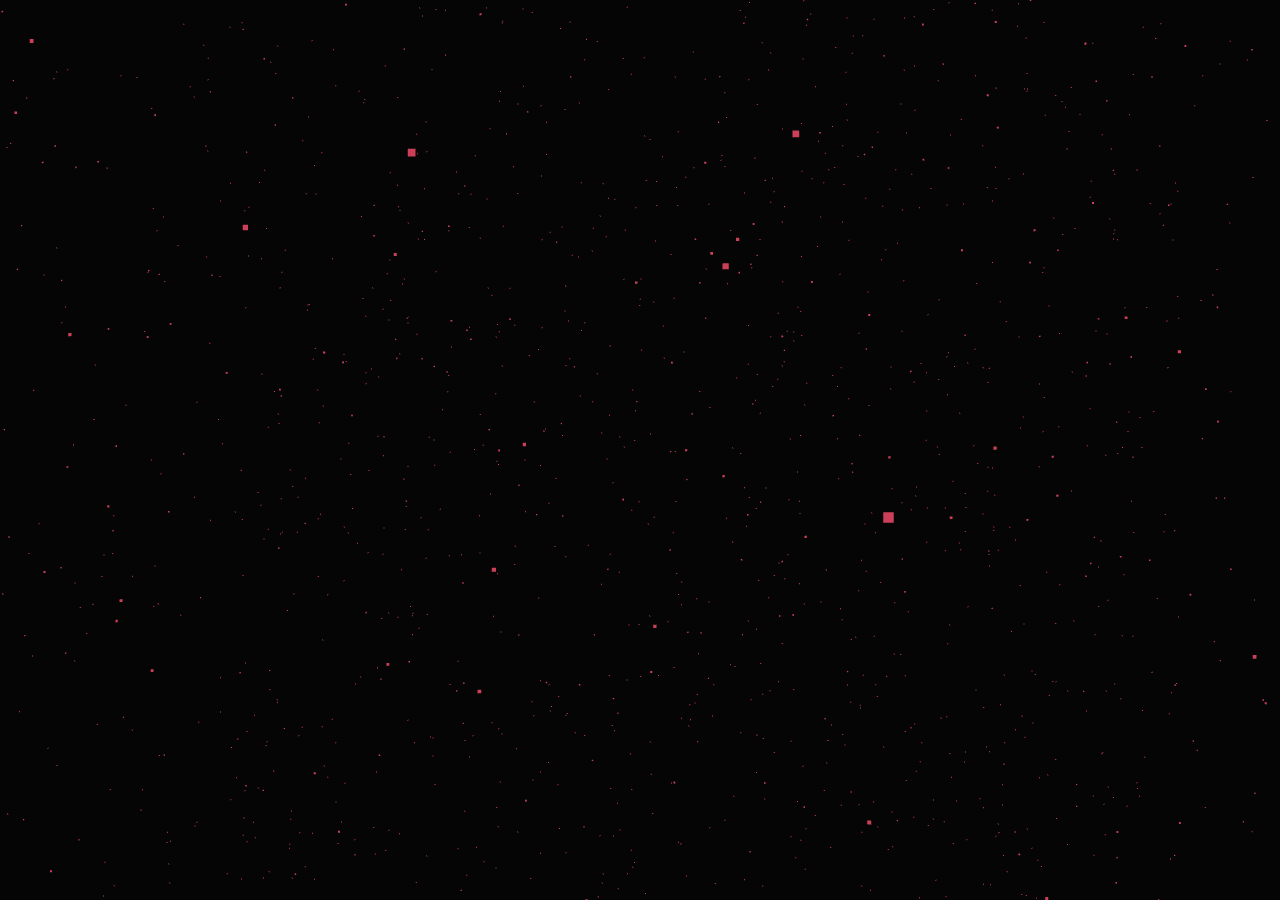
==== index.html @ 364d2330 "Add files via upload" ====
<!DOCTYPE html>
<html lang="zh-CN">
<head>
    <meta charset="UTF-8">
    <meta name="viewport" content="width=device-width, initial-scale=1.0">
    <title>To YongXin</title>
    <link rel="stylesheet" href="style.css">
    <!-- <script src="https://cdnjs.cloudflare.com/ajax/libs/three.js/r128/three.min.js"></script> -->
    <script src="three.min.js"></script>
</head>
<body>
    <div id="canvas-container"></div>

    <div id="hint">点击这颗心</div>

    <div id="modal" class="hidden">
        <div class="modal-content">
            <h2>我们第一次见面在：</h2>
            <div class="date-picker">
                <select id="year"></select> <span>年</span>
                <select id="month"></select> <span>月</span>
                <select id="day"></select> <span>日</span>
            </div>
            <button id="verify-btn">确定</button>
            <p id="error-msg" class="hidden">时间不对哦，再想想？</p>
        </div>
    </div>

    <script src="script.js"></script>
</body>
</html>
---- style.css ----
body, html {
    margin: 0;
    padding: 0;
    width: 100%;
    height: 100%;
    overflow: hidden;
    background-color: #050505; /* 深邃的背景色 */
    font-family: 'PingFang SC', 'Microsoft YaHei', sans-serif;
    color: #fff;
}

#canvas-container {
    width: 100%;
    height: 100%;
    position: absolute;
    top: 0;
    left: 0;
    z-index: 1;
}

#hint {
    position: absolute;
    bottom: 15%;
    width: 100%;
    text-align: center;
    font-size: 1.2rem;
    letter-spacing: 2px;
    color: #ff99aa;
    opacity: 0;
    transition: opacity 2s ease-in-out;
    z-index: 2;
    pointer-events: none;
    animation: breathe 2s infinite alternate;
}

@keyframes breathe {
    from { text-shadow: 0 0 5px #ff99aa, 0 0 10px #ff99aa; }
    to { text-shadow: 0 0 15px #ff4d6d, 0 0 20px #ff4d6d; }
}

/* 弹窗样式 */
#modal {
    position: absolute;
    top: 0; left: 0; width: 100%; height: 100%;
    background: rgba(0, 0, 0, 0.6);
    display: flex;
    justify-content: center;
    align-items: center;
    z-index: 10;
    opacity: 1;
    transition: opacity 0.5s;
}

#modal.hidden {
    opacity: 0;
    pointer-events: none;
}

.modal-content {
    background: rgba(255, 255, 255, 0.1);
    backdrop-filter: blur(10px);
    padding: 40px;
    border-radius: 20px;
    border: 1px solid rgba(255, 255, 255, 0.2);
    text-align: center;
    box-shadow: 0 0 30px rgba(255, 77, 109, 0.3);
}

.modal-content h2 {
    margin-top: 0;
    color: #ffb3c1;
    font-weight: 300;
}

.date-picker {
    margin: 20px 0;
}

select {
    background: rgba(0, 0, 0, 0.5);
    color: #fff;
    border: 1px solid #ff99aa;
    padding: 8px 12px;
    border-radius: 5px;
    font-size: 1rem;
    outline: none;
}

button {
    background: #ff4d6d;
    color: white;
    border: none;
    padding: 10px 30px;
    font-size: 1rem;
    border-radius: 20px;
    cursor: pointer;
    transition: background 0.3s;
    margin-top: 10px;
}

button:hover {
    background: #c9184a;
}

#error-msg {
    color: #ff4d6d;
    font-size: 0.9rem;
    margin-top: 15px;
}
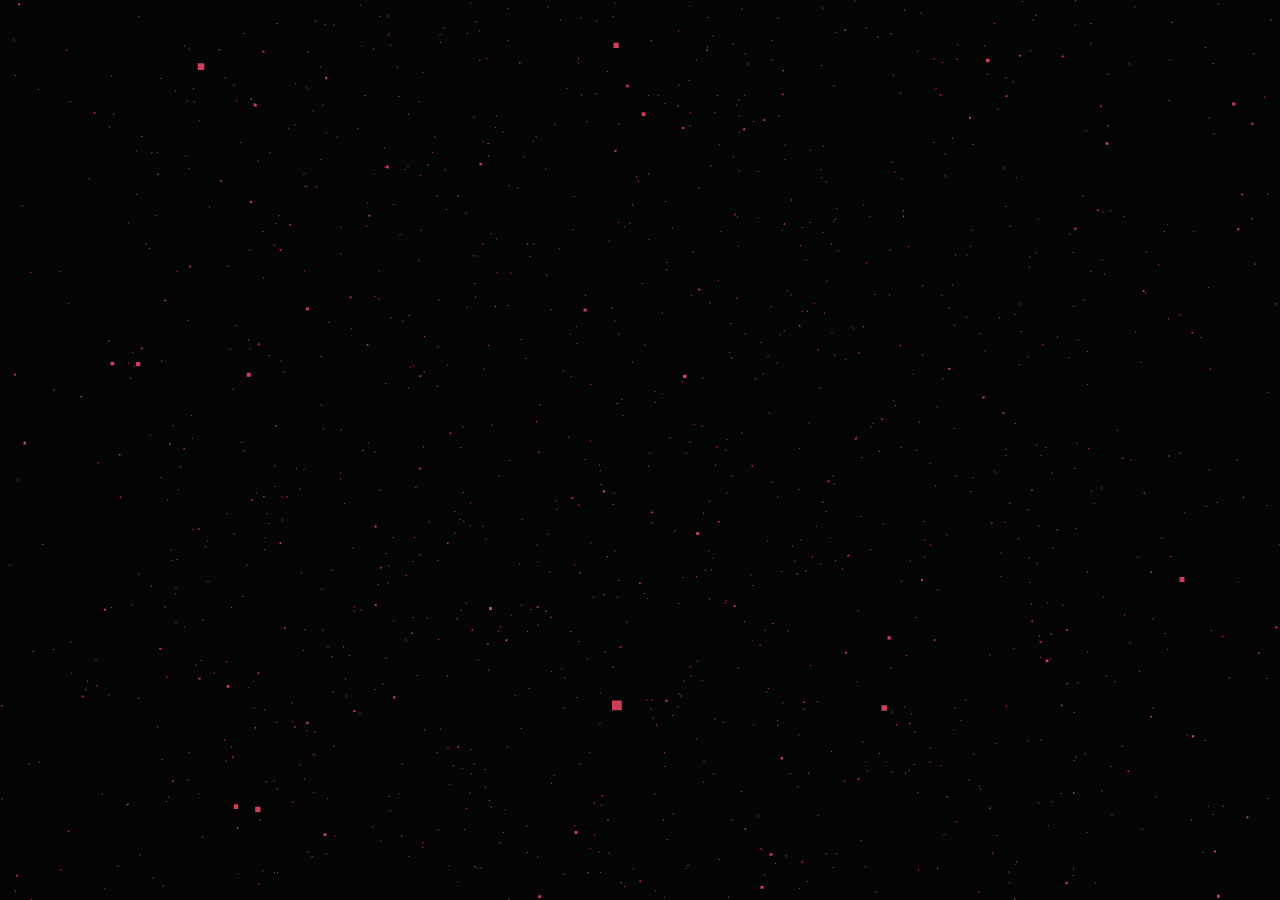
==== commit 7054ae1d: "Update index.html" ====
--- a/index.html
+++ b/index.html
@@ -11,18 +11,18 @@
 <body>
     <div id="canvas-container"></div>
 
-    <div id="hint">点击这颗心</div>
+    <div id="hint">点击这颗心 有惊喜哦</div>
 
     <div id="modal" class="hidden">
         <div class="modal-content">
-            <h2>我们第一次见面在：</h2>
+            <h2>我们第一次见面：</h2>
             <div class="date-picker">
                 <select id="year"></select> <span>年</span>
                 <select id="month"></select> <span>月</span>
                 <select id="day"></select> <span>日</span>
             </div>
             <button id="verify-btn">确定</button>
-            <p id="error-msg" class="hidden">时间不对哦，再想想？</p>
+            <!-- <p id="error-msg" class="hidden">时间不对哦，再想想？</p> -->
         </div>
     </div>
 
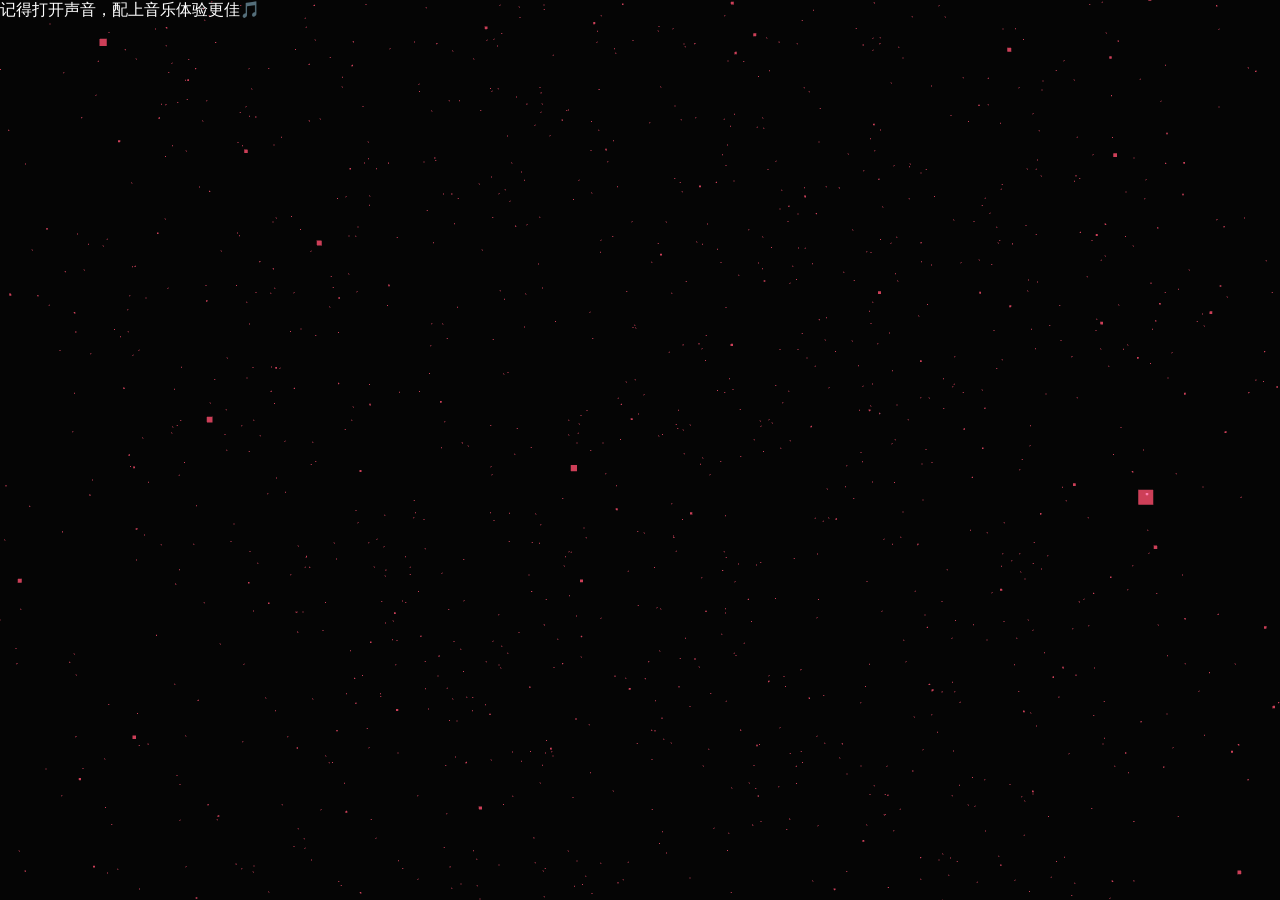
==== commit ce768697: "final fix" ====
--- a/index.html
+++ b/index.html
@@ -10,6 +10,8 @@
 </head>
 <body>
     <div id="canvas-container"></div>
+
+    <div id="sound-tip"> 记得打开声音，配上音乐体验更佳🎵</div>
 
     <div id="hint">点击这颗心 有惊喜哦</div>
 
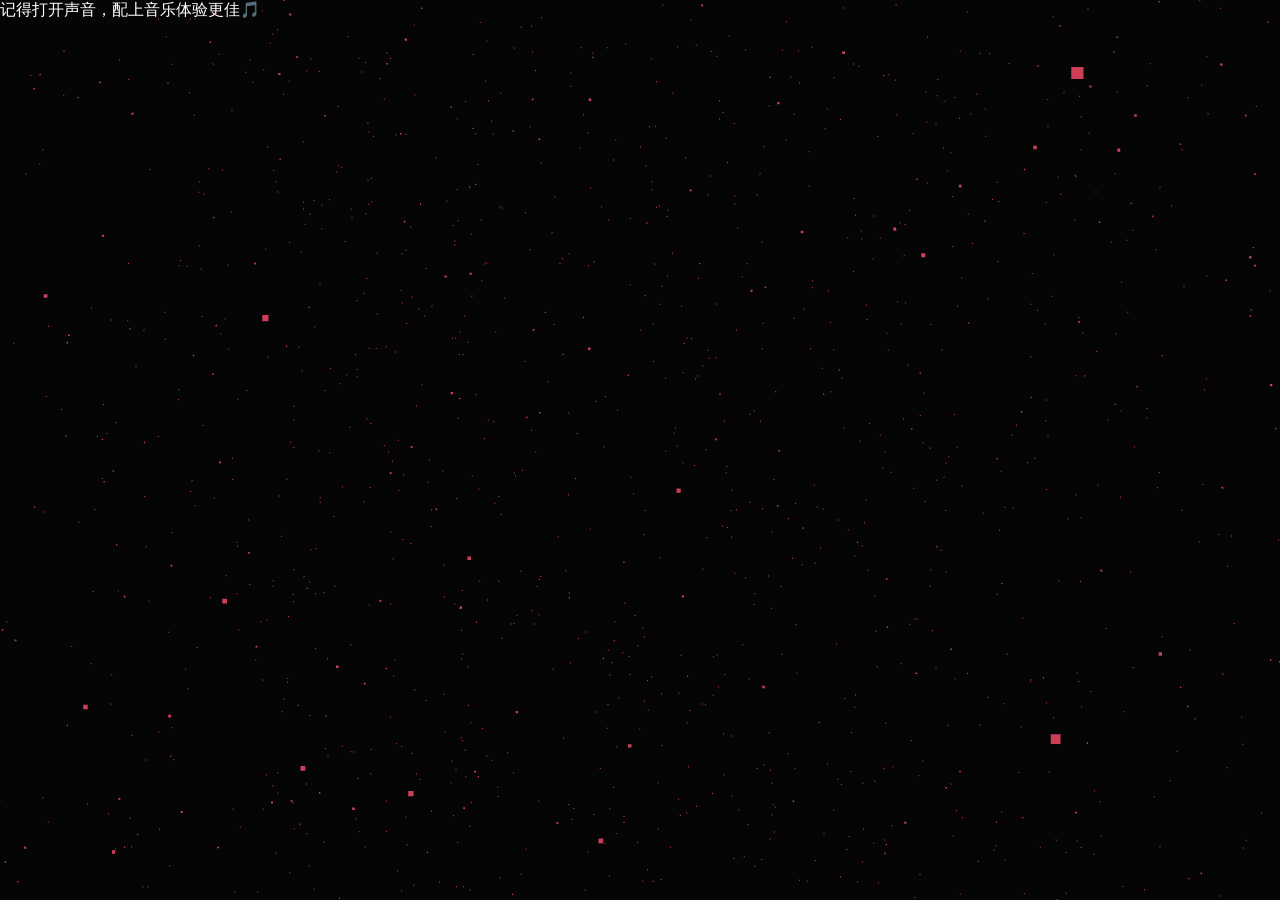
==== commit a56c26d2: "change key check" ====
--- a/index.html
+++ b/index.html
@@ -17,14 +17,12 @@
 
     <div id="modal" class="hidden">
         <div class="modal-content">
-            <h2>我们第一次见面：</h2>
-            <div class="date-picker">
-                <select id="year"></select> <span>年</span>
-                <select id="month"></select> <span>月</span>
-                <select id="day"></select> <span>日</span>
+            <h2>请输入专属密码：</h2>
+            <div class="password-container">
+                <input type="password" id="pwd-input" placeholder="输入密码" autocomplete="off">
             </div>
             <button id="verify-btn">确定</button>
-            <!-- <p id="error-msg" class="hidden">时间不对哦，再想想？</p> -->
+            <p id="error-msg" class="hidden">密码不对哦，再想想？</p>
         </div>
     </div>
 
--- a/style.css
+++ b/style.css
@@ -107,3 +107,32 @@
     font-size: 0.9rem;
     margin-top: 15px;
 }
+
+/* =========================================
+   新增：密码输入框样式
+   ========================================= */
+   .password-container {
+    margin: 25px 0;
+}
+
+#pwd-input {
+    background: rgba(0, 0, 0, 0.5);
+    color: #fff;
+    border: 1px solid #ff99aa;
+    padding: 12px 20px;
+    border-radius: 8px;
+    font-size: 1.2rem;
+    outline: none;
+    text-align: center;
+    letter-spacing: 5px; /* 让输入的密码稍微拉开间距，更好看 */
+    width: 70%;
+    max-width: 200px;
+    transition: all 0.3s ease;
+}
+
+/* 选中输入框时的发光效果 */
+#pwd-input:focus {
+    box-shadow: 0 0 15px rgba(255, 153, 170, 0.5);
+    border-color: #ff4d6d;
+    background: rgba(0, 0, 0, 0.7);
+}
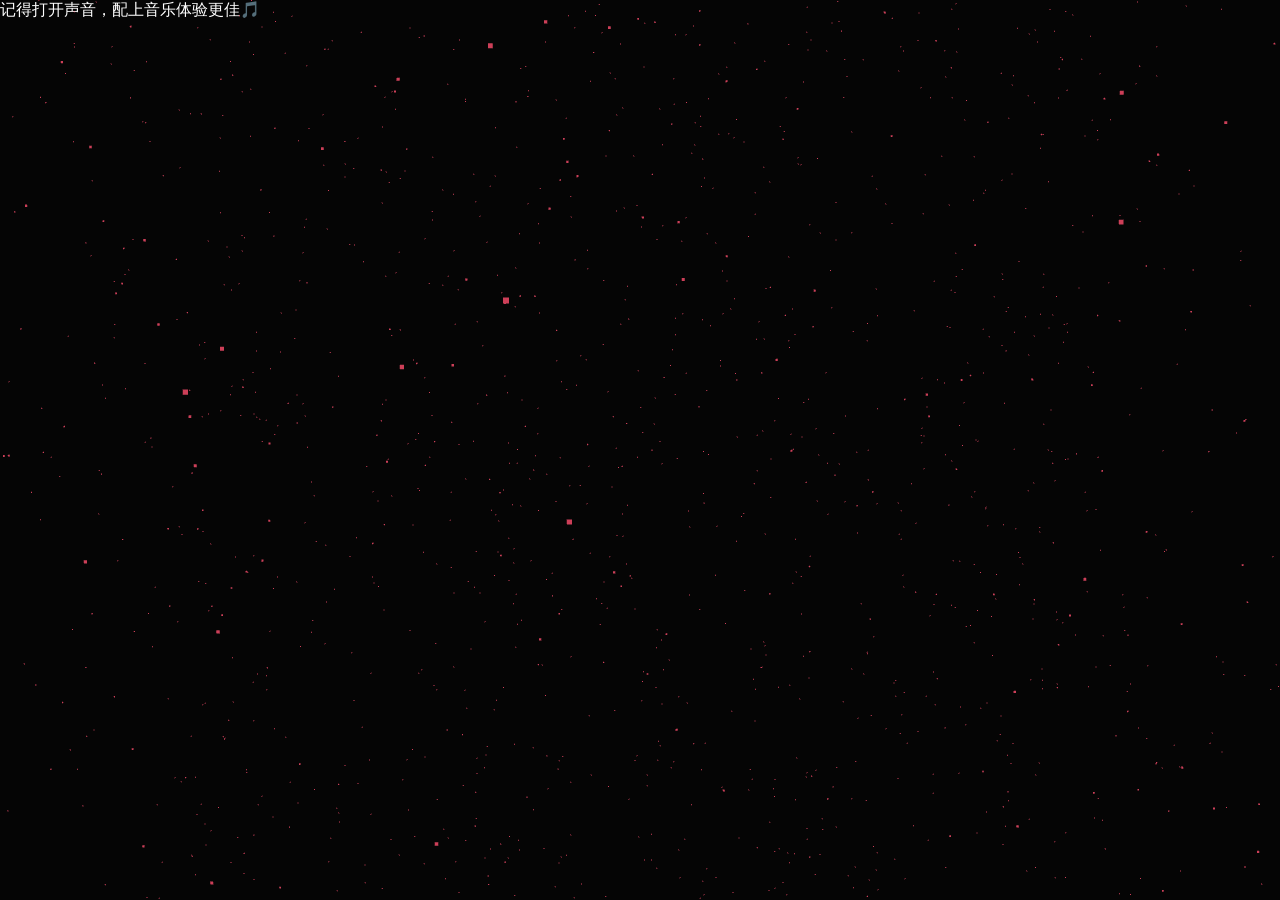
==== commit e4d08253: "final fix" ====
--- a/index.html
+++ b/index.html
@@ -22,7 +22,7 @@
                 <input type="password" id="pwd-input" placeholder="输入密码" autocomplete="off">
             </div>
             <button id="verify-btn">确定</button>
-            <p id="error-msg" class="hidden">密码不对哦，再想想？</p>
+            <!-- <p id="error-msg" class="hidden">密码不对哦，再想想？</p> -->
         </div>
     </div>
 
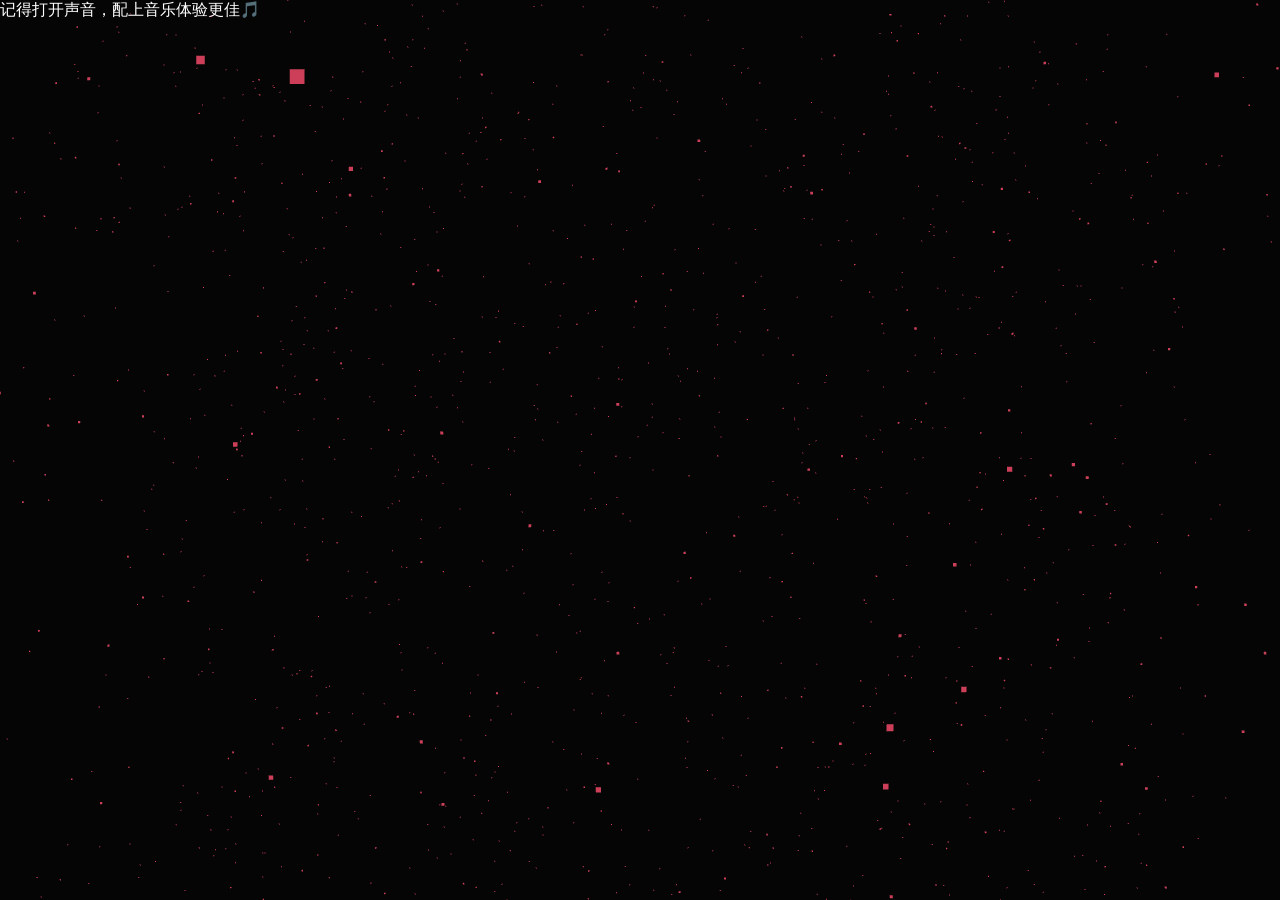
==== commit 56aa7cff: "program_rearchitecting: 修改架构，便于后期新章节添加" ====
--- a/index.html
+++ b/index.html
@@ -4,9 +4,8 @@
     <meta charset="UTF-8">
     <meta name="viewport" content="width=device-width, initial-scale=1.0">
     <title>To YongXin</title>
-    <link rel="stylesheet" href="style.css">
-    <!-- <script src="https://cdnjs.cloudflare.com/ajax/libs/three.js/r128/three.min.js"></script> -->
-    <script src="three.min.js"></script>
+    <link rel="stylesheet" href="assets/css/home.css">
+    <script src="assets/lib/three.min.js"></script>
 </head>
 <body>
     <div id="canvas-container"></div>
@@ -22,10 +21,9 @@
                 <input type="password" id="pwd-input" placeholder="输入密码" autocomplete="off">
             </div>
             <button id="verify-btn">确定</button>
-            <!-- <p id="error-msg" class="hidden">密码不对哦，再想想？</p> -->
         </div>
     </div>
 
-    <script src="script.js"></script>
+    <script src="assets/js/home.js"></script>
 </body>
 </html>
--- a/assets/css/home.css
+++ b/assets/css/home.css
@@ -0,0 +1,138 @@
+body, html {
+    margin: 0;
+    padding: 0;
+    width: 100%;
+    height: 100%;
+    overflow: hidden;
+    background-color: #050505; /* 深邃的背景色 */
+    font-family: 'PingFang SC', 'Microsoft YaHei', sans-serif;
+    color: #fff;
+}
+
+#canvas-container {
+    width: 100%;
+    height: 100%;
+    position: absolute;
+    top: 0;
+    left: 0;
+    z-index: 1;
+}
+
+#hint {
+    position: absolute;
+    bottom: 15%;
+    width: 100%;
+    text-align: center;
+    font-size: 1.2rem;
+    letter-spacing: 2px;
+    color: #ff99aa;
+    opacity: 0;
+    transition: opacity 2s ease-in-out;
+    z-index: 2;
+    pointer-events: none;
+    animation: breathe 2s infinite alternate;
+}
+
+@keyframes breathe {
+    from { text-shadow: 0 0 5px #ff99aa, 0 0 10px #ff99aa; }
+    to { text-shadow: 0 0 15px #ff4d6d, 0 0 20px #ff4d6d; }
+}
+
+/* 弹窗样式 */
+#modal {
+    position: absolute;
+    top: 0; left: 0; width: 100%; height: 100%;
+    background: rgba(0, 0, 0, 0.6);
+    display: flex;
+    justify-content: center;
+    align-items: center;
+    z-index: 10;
+    opacity: 1;
+    transition: opacity 0.5s;
+}
+
+#modal.hidden {
+    opacity: 0;
+    pointer-events: none;
+}
+
+.modal-content {
+    background: rgba(255, 255, 255, 0.1);
+    backdrop-filter: blur(10px);
+    padding: 40px;
+    border-radius: 20px;
+    border: 1px solid rgba(255, 255, 255, 0.2);
+    text-align: center;
+    box-shadow: 0 0 30px rgba(255, 77, 109, 0.3);
+}
+
+.modal-content h2 {
+    margin-top: 0;
+    color: #ffb3c1;
+    font-weight: 300;
+}
+
+.date-picker {
+    margin: 20px 0;
+}
+
+select {
+    background: rgba(0, 0, 0, 0.5);
+    color: #fff;
+    border: 1px solid #ff99aa;
+    padding: 8px 12px;
+    border-radius: 5px;
+    font-size: 1rem;
+    outline: none;
+}
+
+button {
+    background: #ff4d6d;
+    color: white;
+    border: none;
+    padding: 10px 30px;
+    font-size: 1rem;
+    border-radius: 20px;
+    cursor: pointer;
+    transition: background 0.3s;
+    margin-top: 10px;
+}
+
+button:hover {
+    background: #c9184a;
+}
+
+#error-msg {
+    color: #ff4d6d;
+    font-size: 0.9rem;
+    margin-top: 15px;
+}
+
+/* =========================================
+   新增：密码输入框样式
+   ========================================= */
+   .password-container {
+    margin: 25px 0;
+}
+
+#pwd-input {
+    background: rgba(0, 0, 0, 0.5);
+    color: #fff;
+    border: 1px solid #ff99aa;
+    padding: 12px 20px;
+    border-radius: 8px;
+    font-size: 1.2rem;
+    outline: none;
+    text-align: center;
+    letter-spacing: 5px; /* 让输入的密码稍微拉开间距，更好看 */
+    width: 70%;
+    max-width: 200px;
+    transition: all 0.3s ease;
+}
+
+/* 选中输入框时的发光效果 */
+#pwd-input:focus {
+    box-shadow: 0 0 15px rgba(255, 153, 170, 0.5);
+    border-color: #ff4d6d;
+    background: rgba(0, 0, 0, 0.7);
+}
